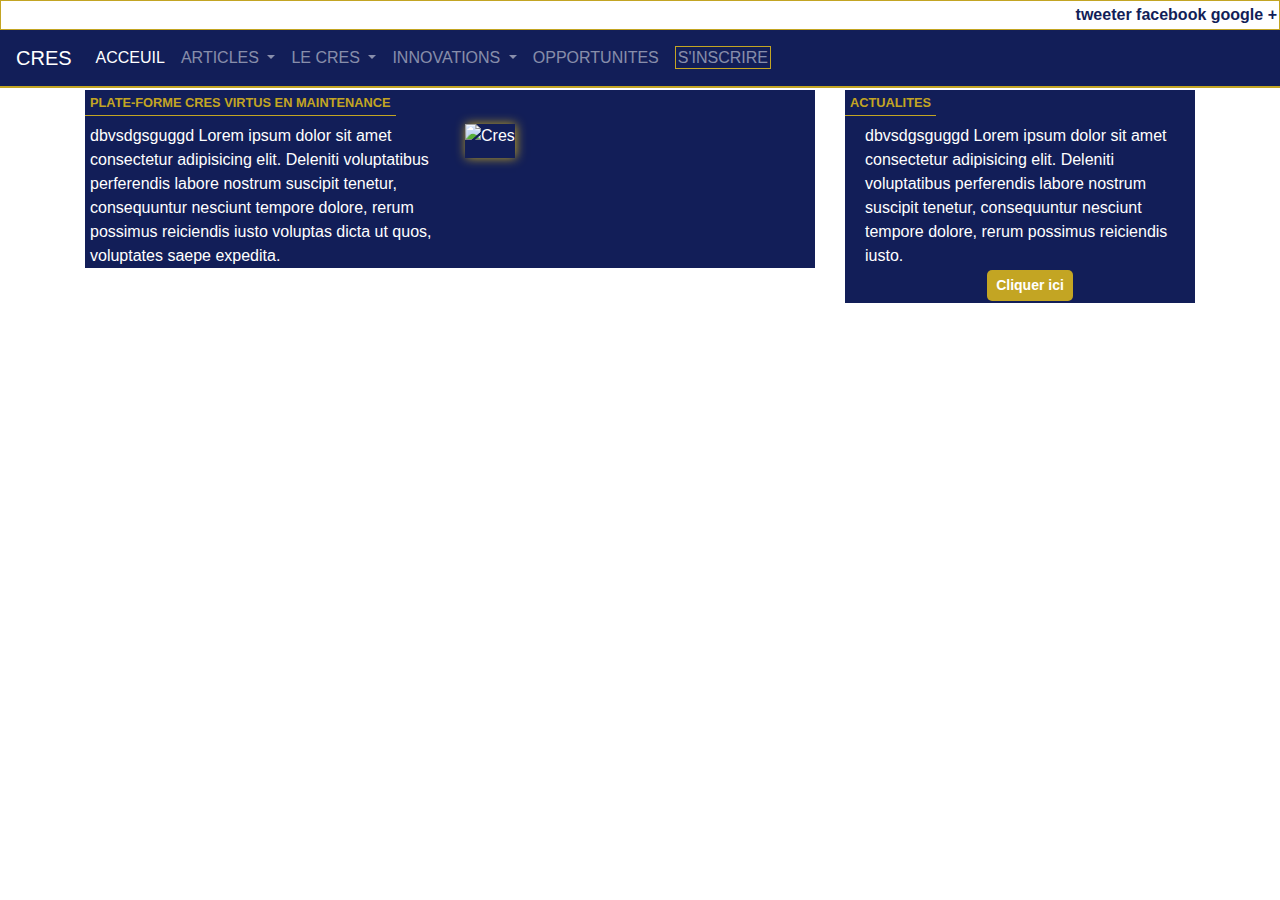
==== index.html @ 04e98f66 "Menu fini" ====
<!DOCTYPE html>
<html>
  <head>
    <meta charset="UTF-8" />
    <meta name="description" content="" />
    <meta http-equiv="X-UA-Compatible" content="IE=edge" />
    <meta
      name="viewport"
      content="width=device-width, initial-scale=1, shrink-to-fit=no"
    />
    <link rel="icon" href="img/favicon/favicon.ico" />
    <!-- Style CSS -->
    <link rel="stylesheet" href="css/bootstrap.css" />
    <link rel="stylesheet" href="css/style.css" />

    <link
      rel="stylesheet"
      href="https://fonts.googleapis.com/css?family=Dosis"
    />

    <!--
          { } 
        Style CSS -->
    <style></style>
    <title>CRES</title>
  </head>
  <body>
    <div class="lien colorCres borderCRES">
      <span>tweeter</span> <span>facebook</span> <span>google +</span>
    </div>

    <nav
      class="navbar navbar-expand-lg navbar-dark backgroundCres border-bottom_jaune"
    >
      <a class="navbar-brand" href="#">CRES</a>
      <button
        class="navbar-toggler"
        type="button"
        data-toggle="collapse"
        data-target="#navbarNavDropdown"
        aria-controls="navbarNavDropdown"
        aria-expanded="false"
        aria-label="Toggle navigation"
      >
        <span class="navbar-toggler-icon" style="text-align: right"></span>
      </button>
      <div class="collapse navbar-collapse text-right" id="navbarNavDropdown">
        <ul class="navbar-nav">
          <li class="nav-item active">
            <a class="nav-link" href="#"
              >ACCEUIL <span class="sr-only">(current)</span></a
            >
          </li>

          <li class="nav-item dropdown">
            <a
              class="nav-link dropdown-toggle"
              href="#"
              id="navbarDropdownMenuLink"
              role="button"
              data-toggle="dropdown"
              aria-haspopup="true"
              aria-expanded="false"
            >
              ARTICLES
            </a>
            <div
              class="dropdown-menu trait"
              aria-labelledby="navbarDropdownMenuLink"
            >
              <a class="dropdown-item" href="#">Nouveaux</a>
              <a class="dropdown-item" href="#">Science</a>
              <a class="dropdown-item" href="#">Entrepreneuriat</a>
              <a class="dropdown-item" href="#">Recherche</a>
              <a class="dropdown-item" href="#">Academia</a>
            </div>
          </li>
          <li class="nav-item dropdown">
            <a
              class="nav-link dropdown-toggle"
              href="#"
              id="navbarDropdownMenuLink"
              role="button"
              data-toggle="dropdown"
              aria-haspopup="true"
              aria-expanded="false"
            >
              LE CRES
            </a>
            <div
              class="dropdown-menu trait"
              aria-labelledby="navbarDropdownMenuLink"
            >
              <a class="dropdown-item" href="#">A propos</a>
              <a class="dropdown-item" href="#">Membres</a>
              <a class="dropdown-item" href="#">Activités</a>
              <a class="dropdown-item" href="#">Projets</a>
              <a class="dropdown-item" href="#">Association</a>
            </div>
          </li>
          <li class="nav-item dropdown">
            <a
              class="nav-link dropdown-toggle"
              href="#"
              id="navbarDropdownMenuLink"
              role="button"
              data-toggle="dropdown"
              aria-haspopup="true"
              aria-expanded="false"
            >
              INNOVATIONS
            </a>
            <div
              class="dropdown-menu trait"
              aria-labelledby="navbarDropdownMenuLink"
            >
              <a class="dropdown-item" href="#">Achievements</a>
              <a class="dropdown-item" href="#">Banque d'idées</a>
              <a class="dropdown-item" href="#">Gallery</a>
              <a class="dropdown-item" href="#">Soumettre</a>
            </div>
          </li>

          <li class="nav-item">
            <a class="nav-link" href="#">OPPORTUNITES</a>
          </li>
          <li class="nav-item">
            <a class="nav-link" href="#"
              ><span class="borderCRES">S'INSCRIRE</span></a
            >
          </li>
        </ul>
      </div>
    </nav>

    <div class="container">
      <div class="row">
        <div class="col-sm-12 col-md-8 col-lg-8" style="margin-right: 0px">
          <div class="cardCRES backgroundCres">
            <div class="title">
              <h1>PLATE-FORME CRES VIRTUS EN MAINTENANCE</h1>
            </div>
            <div class="row">
              <div class="body col-6">
                dbvsdgsguggd Lorem ipsum dolor sit amet consectetur adipisicing
                elit. Deleniti voluptatibus perferendis labore nostrum suscipit
                tenetur, consequuntur nesciunt tempore dolore, rerum possimus
                reiciendis iusto voluptas dicta ut quos, voluptates saepe
                expedita.
              </div>
              <div class="image col-6">
                <img
                  class="img-fluid"
                  src=" images/cres.png"
                  alt="Cres"
                  style="border-radius: 0px; border: none"
                />
              </div>
            </div>
          </div>
        </div>
        <div class="col-sm-12 col-md-4 col-lg-4">
          <div class="cardCRES backgroundCres">
            <div class="title">
              <h1>ACTUALITES</h1>
            </div>
            <div class="body">
              dbvsdgsguggd Lorem ipsum dolor sit amet consectetur adipisicing
              elit. Deleniti voluptatibus perferendis labore nostrum suscipit
              tenetur, consequuntur nesciunt tempore dolore, rerum possimus
              reiciendis iusto.
              <div class="text-center">
                <button class="btn btn-sm backgroundCres2">Cliquer ici</button>
              </div>
            </div>
          </div>
        </div>
      </div>
    </div>
  </body>

  <script src="js/jquery.js"></script>
  <script src="js/bootstrap.min.js"></script>
</html>
---- css/style.css ----
.backgroundCres,
.trait {
  background: #121e58;
  color: white;
}
.backgroundCres a {
  font-size: 0.9;
}
.colorCres {
  background: white;
  color: #121e58;
}

.backgroundCres2 {
  background: #c3a523;
  color: white;
  border-radius: 5px;
  font-size: 0.5;
  font-weight: bold;
  margin: 2px;
}
.borderCRES {
  border: 0.3px solid #c3a523;
  padding: 2px;
}
.trait a {
  border-bottom: 0.3px solid white;
  color: white;
}
.border-bottom_jaune {
  border-bottom: 2px solid #c3a523;
}
.lien {
  text-align: right;
}
.lien span {
  color: #121e58;
  font-weight: bold;
}
.cardCRES {
  margin-top: 2px;
}
.cardCRES .body {
  padding-left: 20px;
  color: white;
}
.image img {
  padding-bottom: 10px;
  margin-right: 15px;
  box-shadow: 1px 0px 10px #c3a523;
}
.cardCRES h1 {
  color: #c3a523;
  display: inline-block;
  font-size: 0.8em;
  font-weight: bold;

  padding: 5px;
  border-bottom: 0.3px solid #c3a523;
}
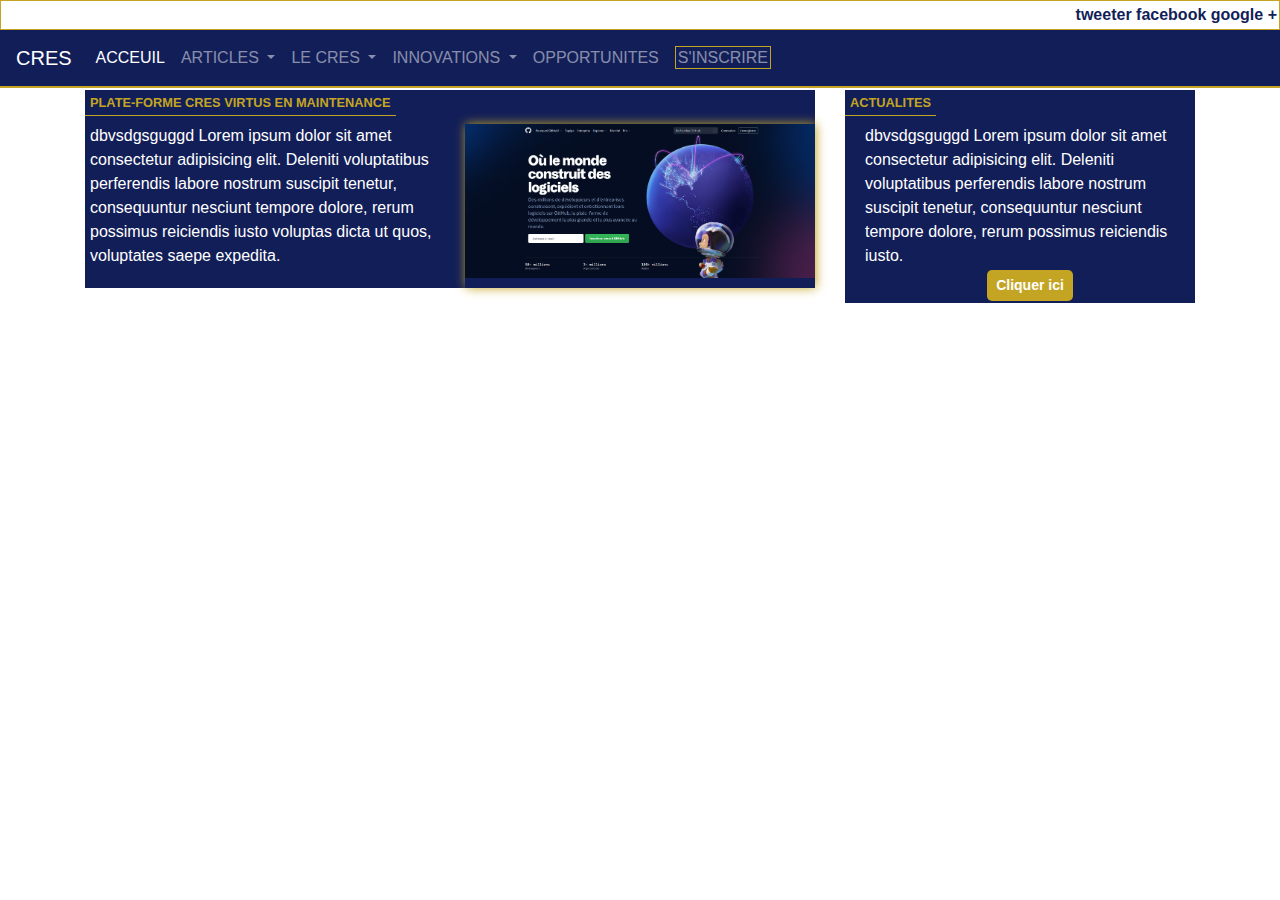
==== commit 60c511c2: "Menu fini" ====
--- a/index.html
+++ b/index.html
@@ -151,7 +151,7 @@
               <div class="image col-6">
                 <img
                   class="img-fluid"
-                  src=" images/cres.png"
+                  src=" images/cres.PNG"
                   alt="Cres"
                   style="border-radius: 0px; border: none"
                 />
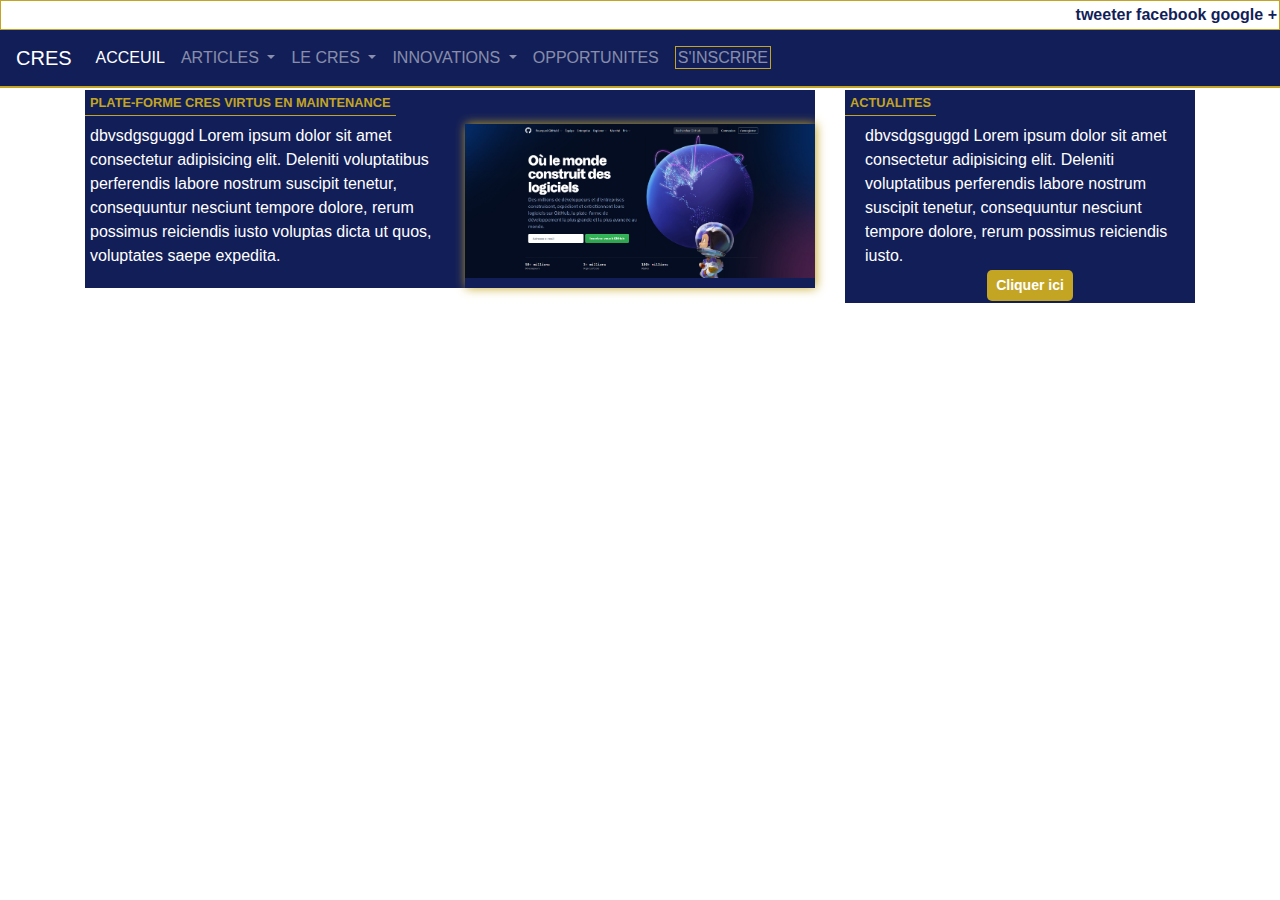
==== commit 4888505f: "Menu fini" ====
--- a/index.html
+++ b/index.html
@@ -151,7 +151,7 @@
               <div class="image col-6">
                 <img
                   class="img-fluid"
-                  src=" images/cres.PNG"
+                  src=" images/cres.jpg"
                   alt="Cres"
                   style="border-radius: 0px; border: none"
                 />
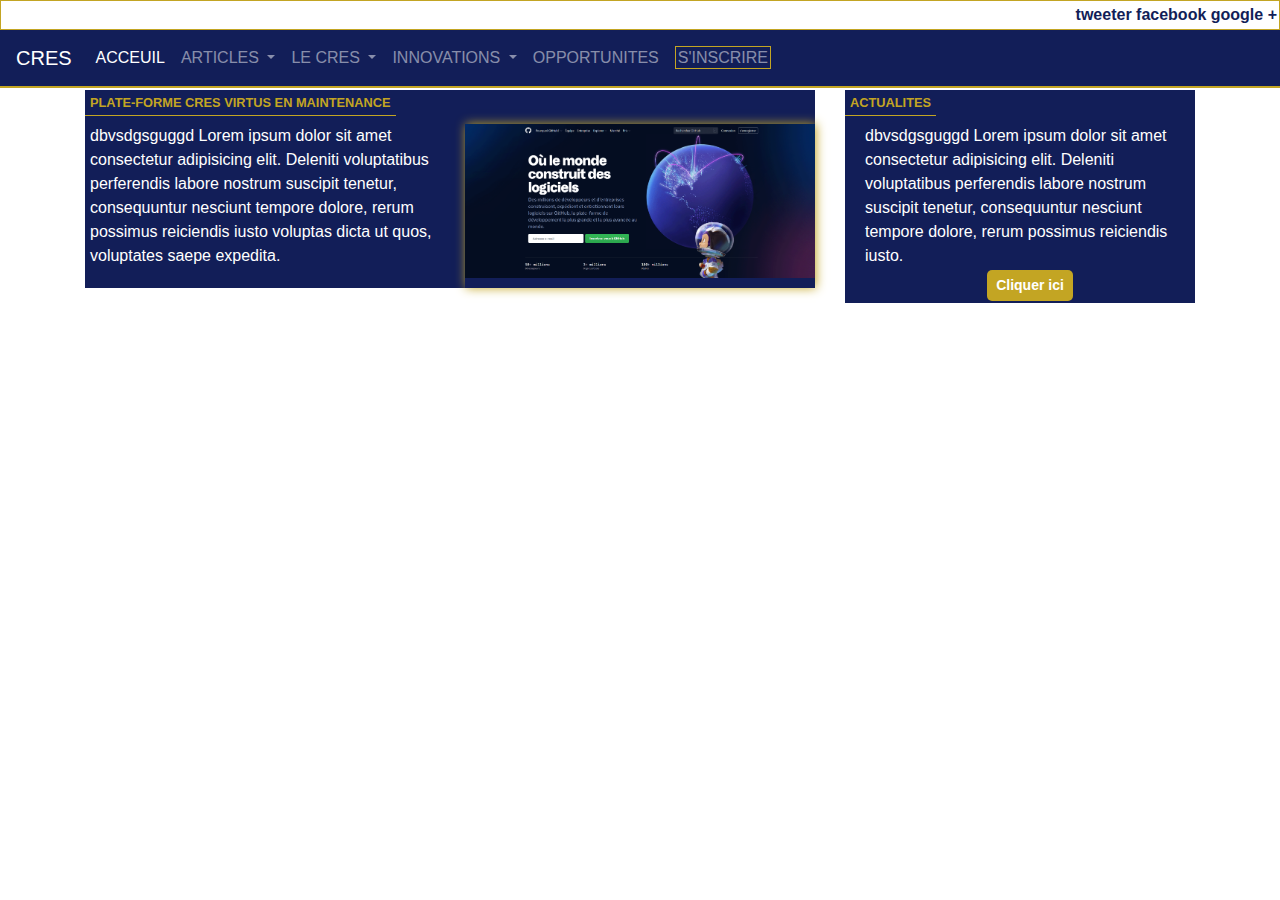
==== commit 64cf7a7b: "Menu fini" ====
--- a/index.html
+++ b/index.html
@@ -151,7 +151,7 @@
               <div class="image col-6">
                 <img
                   class="img-fluid"
-                  src=" images/cres.jpg"
+                  src=" images/cres.gif"
                   alt="Cres"
                   style="border-radius: 0px; border: none"
                 />
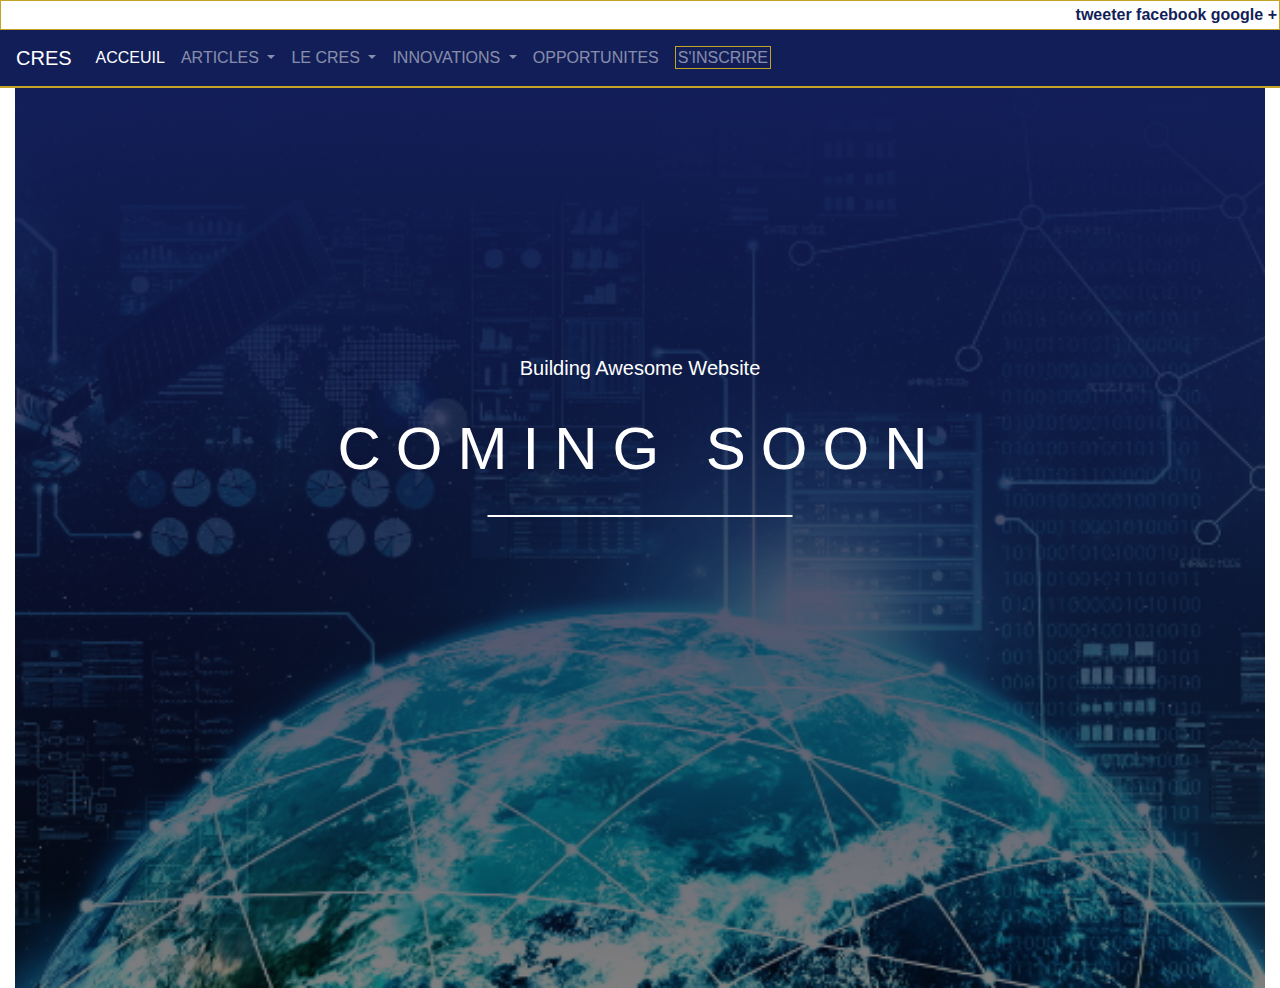
==== commit 3f2d5e18: "sauvegarde avec un chronogramme" ====
--- a/index.html
+++ b/index.html
@@ -12,7 +12,7 @@
     <!-- Style CSS -->
     <link rel="stylesheet" href="css/bootstrap.css" />
     <link rel="stylesheet" href="css/style.css" />
-
+    <link rel="stylesheet" href="https://fonts.googleapis.com/css?family=Dosis" />
     <link
       rel="stylesheet"
       href="https://fonts.googleapis.com/css?family=Dosis"
@@ -133,51 +133,39 @@
       </div>
     </nav>
 
-    <div class="container">
-      <div class="row">
-        <div class="col-sm-12 col-md-8 col-lg-8" style="margin-right: 0px">
-          <div class="cardCRES backgroundCres">
-            <div class="title">
-              <h1>PLATE-FORME CRES VIRTUS EN MAINTENANCE</h1>
-            </div>
-            <div class="row">
-              <div class="body col-6">
-                dbvsdgsguggd Lorem ipsum dolor sit amet consectetur adipisicing
-                elit. Deleniti voluptatibus perferendis labore nostrum suscipit
-                tenetur, consequuntur nesciunt tempore dolore, rerum possimus
-                reiciendis iusto voluptas dicta ut quos, voluptates saepe
-                expedita.
-              </div>
-              <div class="image col-6">
-                <img
-                  class="img-fluid"
-                  src=" images/cres.gif"
-                  alt="Cres"
-                  style="border-radius: 0px; border: none"
-                />
-              </div>
-            </div>
-          </div>
-        </div>
-        <div class="col-sm-12 col-md-4 col-lg-4">
-          <div class="cardCRES backgroundCres">
-            <div class="title">
-              <h1>ACTUALITES</h1>
-            </div>
-            <div class="body">
-              dbvsdgsguggd Lorem ipsum dolor sit amet consectetur adipisicing
-              elit. Deleniti voluptatibus perferendis labore nostrum suscipit
-              tenetur, consequuntur nesciunt tempore dolore, rerum possimus
-              reiciendis iusto.
-              <div class="text-center">
-                <button class="btn btn-sm backgroundCres2">Cliquer ici</button>
-              </div>
-            </div>
-          </div>
-        </div>
+    <div class="container-fluid">
+      <header>
+          <div class="hero">
+              <p>Building Awesome Website</p>
+        <h1>COMING SOON</h1>
+
+        <hr>
+        <p id="launch"></p>
+      </header>
       </div>
     </div>
+
+
   </body>
+  <script>
+var countDownDate = new Date("Mars 1, 2021 00:00:00").getTime();
+var x = setInterval(function(){
+    var now = new Date().getTime();
+    var distance = countDownDate - now;
+
+    var days =Math.floor(distance/(1000* 60* 24));
+    var hours =Math.floor((distance % (1000* 60* 60 *24))/(1000 * 60 *60));
+    var minutes =Math.floor((distance % (1000* 60* 60))/(1000 * 60));
+    var seconds =Math.floor((distance % (1000* 60))/1000);
+    document.getElementById("launch").innerHTML = days + "d " +hours +"h " + 
+    minutes +"m " +seconds+"s ";
+
+    if(distance < 0){ 
+        clearInterval(x);
+        document.getElementById("launch").innerHTML = "EXPIRED";
+    }
+}, 1000)
+  </script>
 
   <script src="js/jquery.js"></script>
   <script src="js/bootstrap.min.js"></script>
--- a/css/style.css
+++ b/css/style.css
@@ -58,3 +58,43 @@
   padding: 5px;
   border-bottom: 0.3px solid #c3a523;
 }
+/*   css de coming soon
+ { }
+ */
+
+* {
+  margin: 0;
+  padding: 0;
+}
+header {
+  background-image: linear-gradient(#121e58, rgba(0, 0, 0, 0.5)),
+    url("../images/bac.jpg");
+  height: 100vh;
+  background-position: center;
+  background-size: cover;
+}
+.hero {
+  top: 50%;
+  left: 50%;
+  position: absolute;
+  transform: translate(-50%, -50%);
+  color: #fff;
+  text-align: center;
+}
+header h1 {
+  font-size: 60px;
+  letter-spacing: 15px;
+}
+hr {
+  width: 50%;
+  margin: 30px auto;
+  border: 1.5px solid #fff;
+}
+header p {
+  font-size: 20px;
+  margin-bottom: 30px;
+}
+#launch {
+  font-size: 40px;
+  word-spacing: 20px;
+}
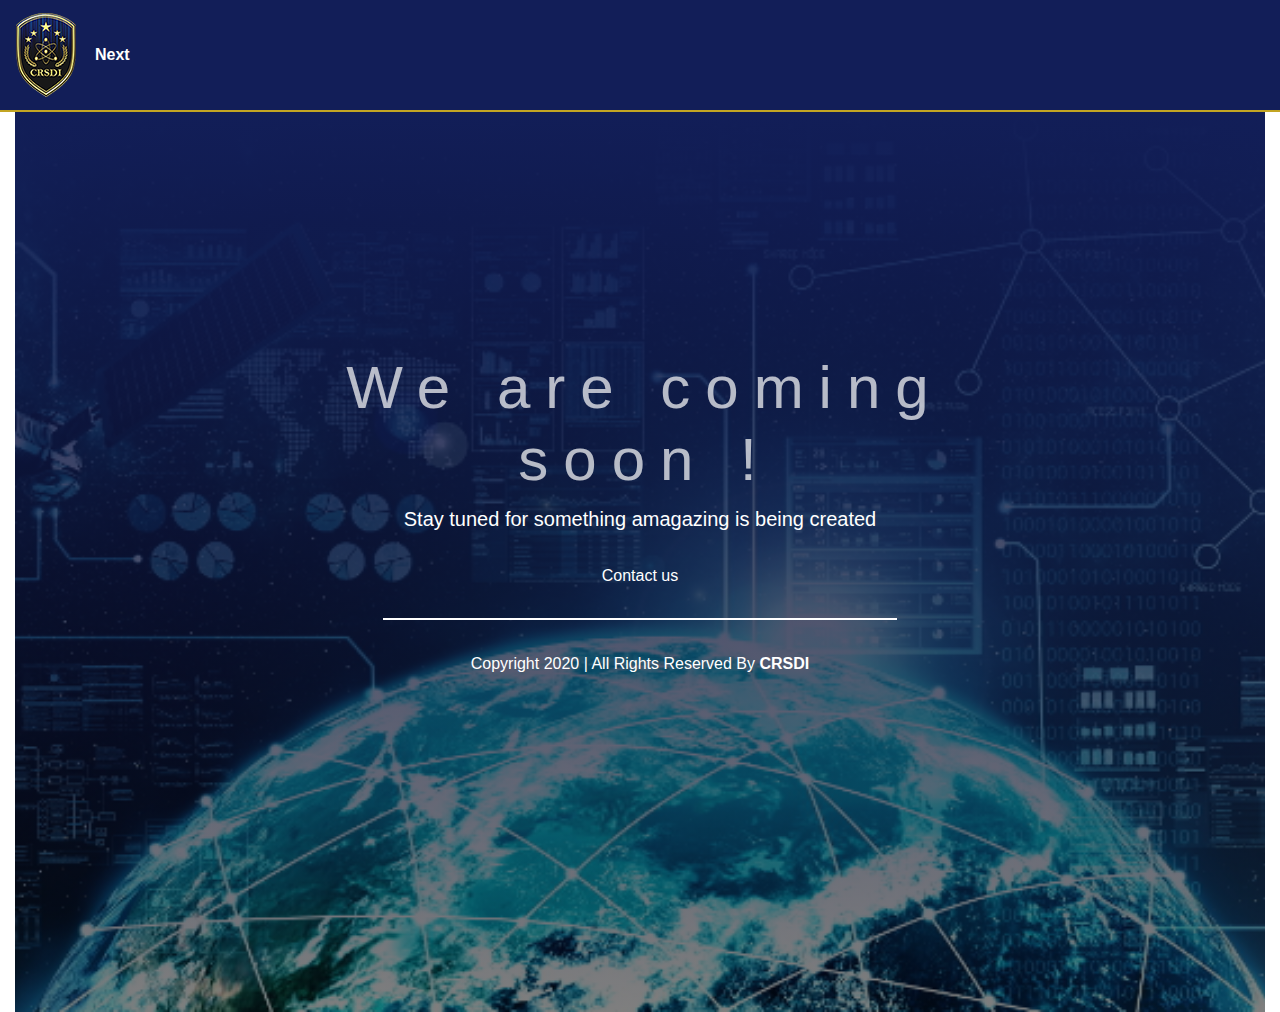
==== commit 6d9b4cbb: "sauvegarde avec un chronogramme from update lenovo" ====
--- a/index.html
+++ b/index.html
@@ -8,7 +8,7 @@
       name="viewport"
       content="width=device-width, initial-scale=1, shrink-to-fit=no"
     />
-    <link rel="icon" href="img/favicon/favicon.ico" />
+    <link rel="icon" href="images/favicon/favicon.ico" />
     <!-- Style CSS -->
     <link rel="stylesheet" href="css/bootstrap.css" />
     <link rel="stylesheet" href="css/style.css" />
@@ -25,129 +25,48 @@
     <title>CRES</title>
   </head>
   <body>
-    <div class="lien colorCres borderCRES">
-      <span>tweeter</span> <span>facebook</span> <span>google +</span>
-    </div>
-
     <nav
       class="navbar navbar-expand-lg navbar-dark backgroundCres border-bottom_jaune"
     >
-      <a class="navbar-brand" href="#">CRES</a>
-      <button
-        class="navbar-toggler"
-        type="button"
-        data-toggle="collapse"
-        data-target="#navbarNavDropdown"
-        aria-controls="navbarNavDropdown"
-        aria-expanded="false"
-        aria-label="Toggle navigation"
-      >
-        <span class="navbar-toggler-icon" style="text-align: right"></span>
-      </button>
-      <div class="collapse navbar-collapse text-right" id="navbarNavDropdown">
-        <ul class="navbar-nav">
+      <a class="navbar-brand" href="#">
+        <img src="images/favicon/logo.png" alt="CRES" />
+      </a>
+      
+
+      <ul class="navbar-nav">
           <li class="nav-item active">
-            <a class="nav-link" href="#"
-              >ACCEUIL <span class="sr-only">(current)</span></a
+            <a class="nav-link mail" href="#"
+              ><strong>Next </strong><span class="sr-only">(current)</span></a
             >
           </li>
-
-          <li class="nav-item dropdown">
-            <a
-              class="nav-link dropdown-toggle"
-              href="#"
-              id="navbarDropdownMenuLink"
-              role="button"
-              data-toggle="dropdown"
-              aria-haspopup="true"
-              aria-expanded="false"
-            >
-              ARTICLES
-            </a>
-            <div
-              class="dropdown-menu trait"
-              aria-labelledby="navbarDropdownMenuLink"
-            >
-              <a class="dropdown-item" href="#">Nouveaux</a>
-              <a class="dropdown-item" href="#">Science</a>
-              <a class="dropdown-item" href="#">Entrepreneuriat</a>
-              <a class="dropdown-item" href="#">Recherche</a>
-              <a class="dropdown-item" href="#">Academia</a>
-            </div>
-          </li>
-          <li class="nav-item dropdown">
-            <a
-              class="nav-link dropdown-toggle"
-              href="#"
-              id="navbarDropdownMenuLink"
-              role="button"
-              data-toggle="dropdown"
-              aria-haspopup="true"
-              aria-expanded="false"
-            >
-              LE CRES
-            </a>
-            <div
-              class="dropdown-menu trait"
-              aria-labelledby="navbarDropdownMenuLink"
-            >
-              <a class="dropdown-item" href="#">A propos</a>
-              <a class="dropdown-item" href="#">Membres</a>
-              <a class="dropdown-item" href="#">Activités</a>
-              <a class="dropdown-item" href="#">Projets</a>
-              <a class="dropdown-item" href="#">Association</a>
-            </div>
-          </li>
-          <li class="nav-item dropdown">
-            <a
-              class="nav-link dropdown-toggle"
-              href="#"
-              id="navbarDropdownMenuLink"
-              role="button"
-              data-toggle="dropdown"
-              aria-haspopup="true"
-              aria-expanded="false"
-            >
-              INNOVATIONS
-            </a>
-            <div
-              class="dropdown-menu trait"
-              aria-labelledby="navbarDropdownMenuLink"
-            >
-              <a class="dropdown-item" href="#">Achievements</a>
-              <a class="dropdown-item" href="#">Banque d'idées</a>
-              <a class="dropdown-item" href="#">Gallery</a>
-              <a class="dropdown-item" href="#">Soumettre</a>
-            </div>
-          </li>
-
-          <li class="nav-item">
-            <a class="nav-link" href="#">OPPORTUNITES</a>
-          </li>
-          <li class="nav-item">
-            <a class="nav-link" href="#"
-              ><span class="borderCRES">S'INSCRIRE</span></a
-            >
-          </li>
-        </ul>
-      </div>
+       </ul>
     </nav>
 
     <div class="container-fluid">
       <header>
           <div class="hero">
-              <p>Building Awesome Website</p>
-        <h1>COMING SOON</h1>
+            <h1>We are coming soon !</h1>
+              <p>Stay tuned for something amagazing is being created</p>
+              
+              <div><a class="mail" href="mailto:csdidata@gmil.com">Contact us</a></div>   
+                        
 
         <hr>
         <p id="launch"></p>
+ 
+        
+      <footer style="color:;">Copyright 2020 | All Rights Reserved By <strong>CRSDI</strong></footer>
+
       </header>
       </div>
     </div>
 
 
   </body>
-  <script>
+  <script src="js/jquery.js"></script>
+  <script src="js/bootstrap.min.js"></script>
+
+<script>
 var countDownDate = new Date("Mars 1, 2021 00:00:00").getTime();
 var x = setInterval(function(){
     var now = new Date().getTime();
@@ -157,8 +76,8 @@
     var hours =Math.floor((distance % (1000* 60* 60 *24))/(1000 * 60 *60));
     var minutes =Math.floor((distance % (1000* 60* 60))/(1000 * 60));
     var seconds =Math.floor((distance % (1000* 60))/1000);
-    document.getElementById("launch").innerHTML = days + "d " +hours +"h " + 
-    minutes +"m " +seconds+"s ";
+    document.getElementById("launch").innerHTML = days + "days " +hours +"hours " + 
+    minutes +"min " +seconds+"sec ";
 
     if(distance < 0){ 
         clearInterval(x);
@@ -167,6 +86,5 @@
 }, 1000)
   </script>
 
-  <script src="js/jquery.js"></script>
-  <script src="js/bootstrap.min.js"></script>
+
 </html>
--- a/css/style.css
+++ b/css/style.css
@@ -6,14 +6,19 @@
 .backgroundCres a {
   font-size: 0.9;
 }
-.colorCres {
+/*.colorCres {
   background: white;
   color: #121e58;
+}
+*/
+.colorCres {
+  color: white;
+  opacity:0.8;
 }
 
 .backgroundCres2 {
   background: #c3a523;
-  color: white;
+  /*color: white;*/
   border-radius: 5px;
   font-size: 0.5;
   font-weight: bold;
@@ -82,19 +87,70 @@
   text-align: center;
 }
 header h1 {
+  margin-top: 20%;
   font-size: 60px;
   letter-spacing: 15px;
+  transition: 0.5s;
+  opacity: 0.7;
+  transform: translateX(+5px);
+}
+header h1:hover{
+    color:#c3a523;
+    transition: 0.5s
+    /*background: linear-gradient(380deg, #aa0057, #e05a19);*/
+    transform:translateY(-10px);
+    opacity:1;
+    /*visibility: visible;*/
 }
 hr {
-  width: 50%;
+  width: 80%;
   margin: 30px auto;
-  border: 1.5px solid #fff;
+  border: 0.3px solid #fff;
 }
 header p {
   font-size: 20px;
   margin-bottom: 30px;
 }
 #launch {
+  
+  margin-top: 5%;
   font-size: 40px;
   word-spacing: 20px;
+  transition: 0.8s;
+  transform:translateX(+10px);
 }
+
+#launch:hover {
+  transition:0.8s;
+  word-spacing: 20px;
+  transform:translateX(-10px);
+}
+.mail{
+  transform:translateX(-5px);
+  transition: 0.8s;
+  color:white;
+  margin: 0;
+}
+
+.mail:hover{
+  text-decoration: none;
+  transition: 0.5s;
+  color:white;
+  transform:translateX(10px);
+  border-bottom:1px solid #c3a523;
+  opacity: 1;
+
+}
+
+
+.tweetern{
+  color: blue;
+}
+.facebookm{
+  color: blue;
+}
+.githubn{
+  color: black;
+}
+
+
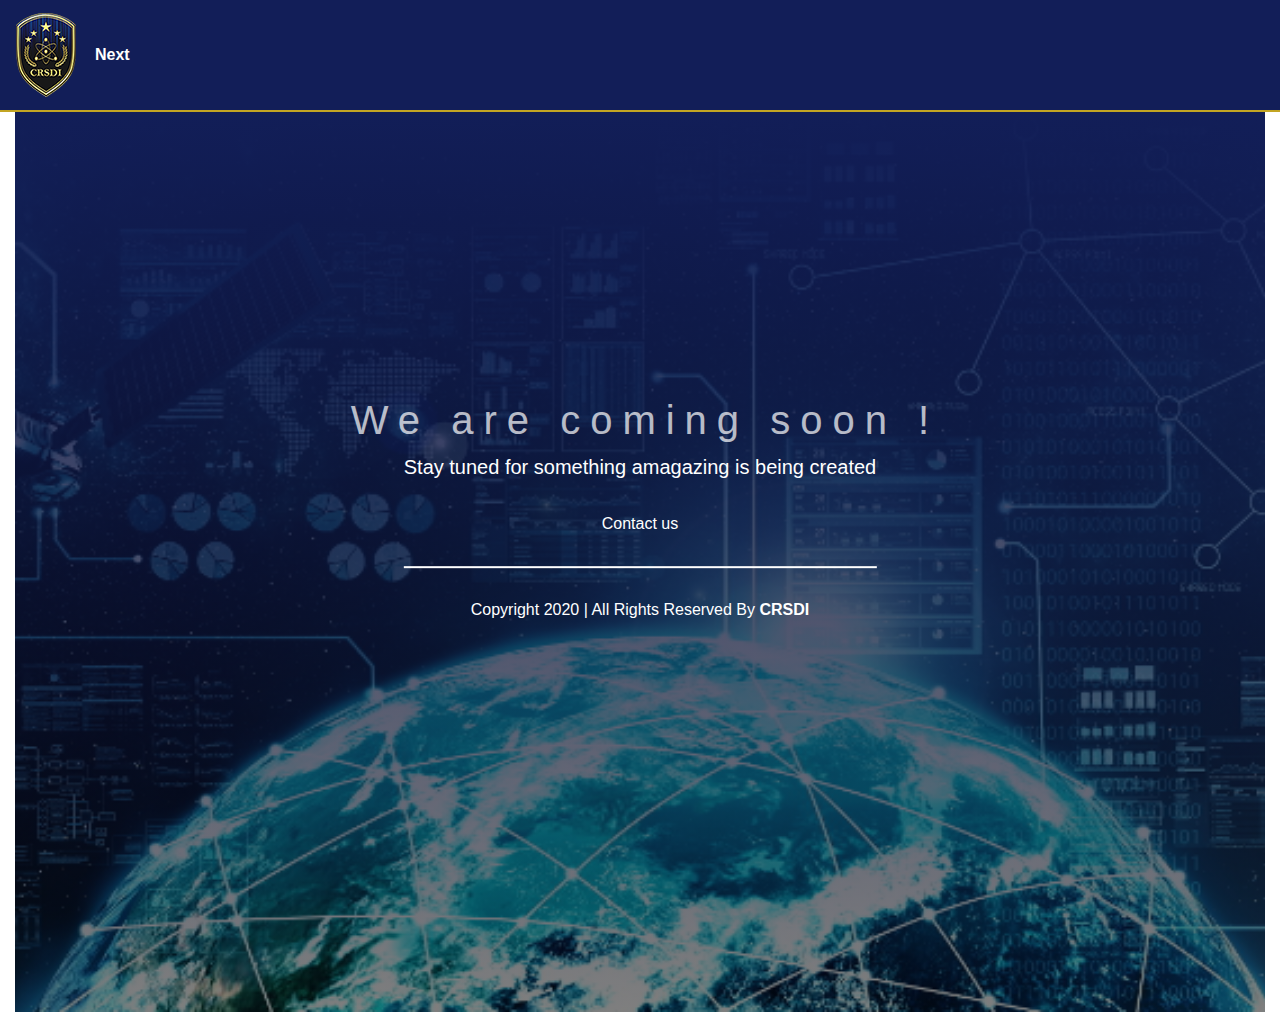
==== commit d38f8fa0: "sauvegarde avec un chronogramme from update lenovo" ====
--- a/index.html
+++ b/index.html
@@ -63,10 +63,9 @@
 
 
   </body>
-  <script src="js/jquery.js"></script>
-  <script src="js/bootstrap.min.js"></script>
 
 <script>
+
 var countDownDate = new Date("Mars 1, 2021 00:00:00").getTime();
 var x = setInterval(function(){
     var now = new Date().getTime();
@@ -83,7 +82,9 @@
         clearInterval(x);
         document.getElementById("launch").innerHTML = "EXPIRED";
     }
-}, 1000)
+}, 1000);
+
+ 
   </script>
 
 
--- a/css/style.css
+++ b/css/style.css
@@ -88,8 +88,8 @@
 }
 header h1 {
   margin-top: 20%;
-  font-size: 60px;
-  letter-spacing: 15px;
+  font-size: 40px;
+  letter-spacing: 10px;
   transition: 0.5s;
   opacity: 0.7;
   transform: translateX(+5px);
@@ -114,8 +114,8 @@
 #launch {
   
   margin-top: 5%;
-  font-size: 40px;
-  word-spacing: 20px;
+  font-size: 25px;
+  word-spacing: 10px;
   transition: 0.8s;
   transform:translateX(+10px);
 }
